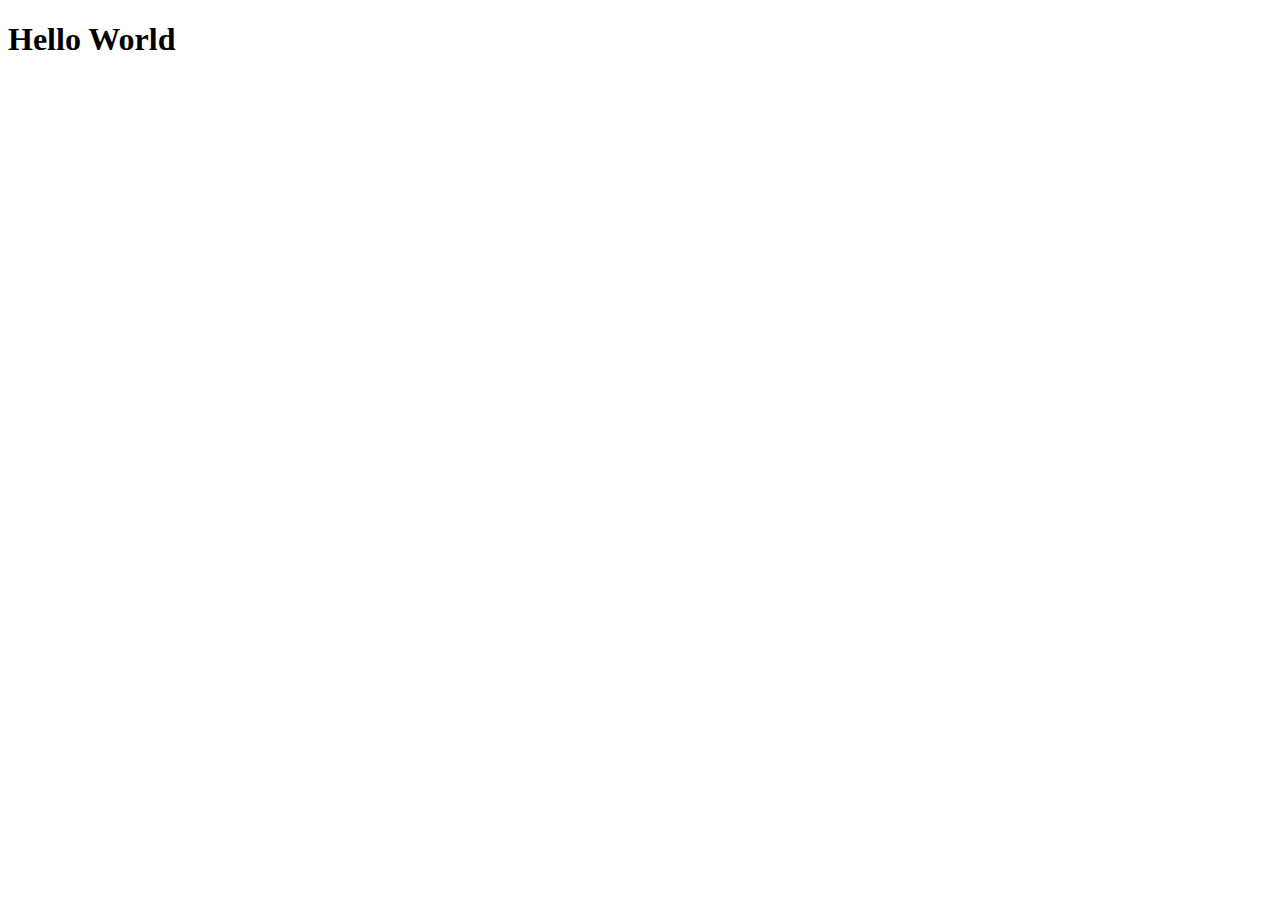
==== index.html @ 7b794e00 "Basic file and folder setup" ====
<!DOCTYPE html>
<html lang="en">
<head>
	<meta charset="UTF-8">
	<meta name="viewport" content="width=device-width">
	<meta name="description" content="Another web developer portfolio">
	<meta name="keywords" content="learn to code, web development">
	<meta name="author" content="Dominic Davies">
	<title>Dominic Davies | Welcome</title>
	<link rel="stylesheet" href="css/style.css">
</head>
<body>
	<h1>Hello World</h1>
</body>
</html>
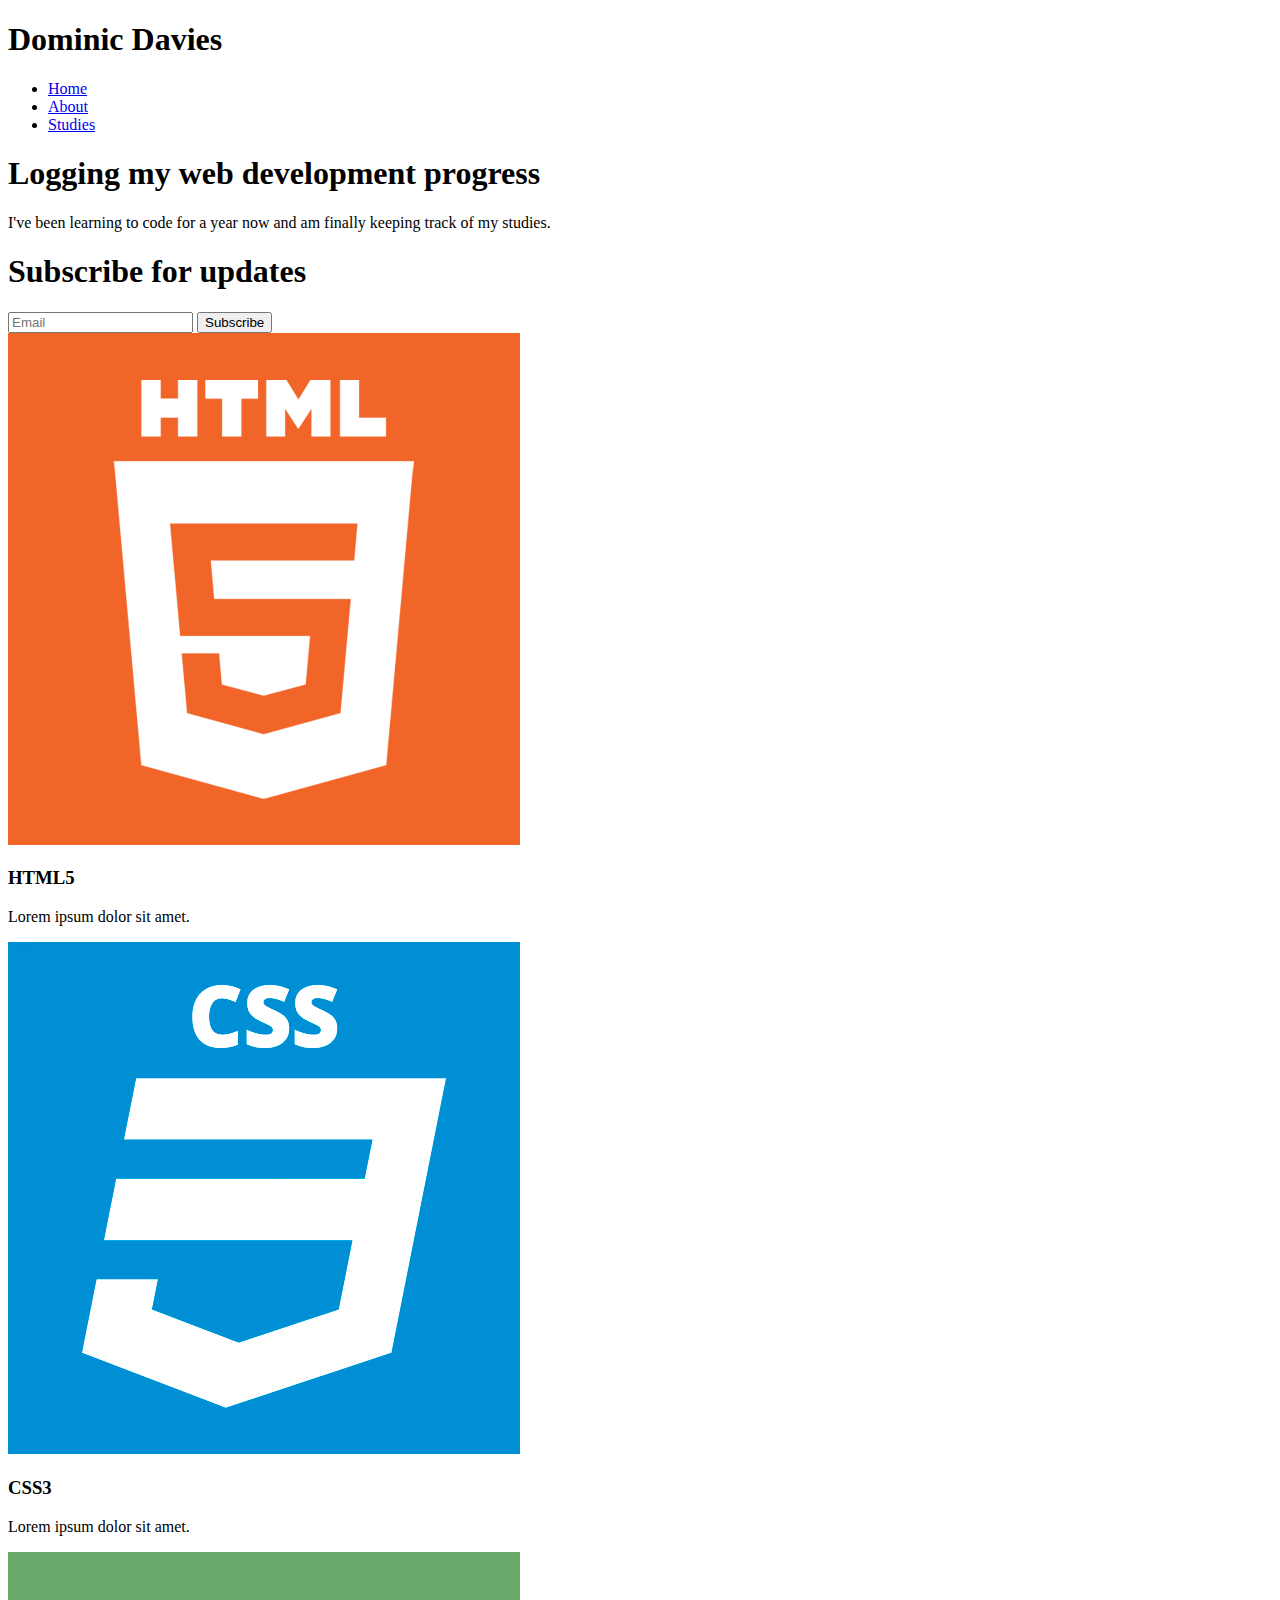
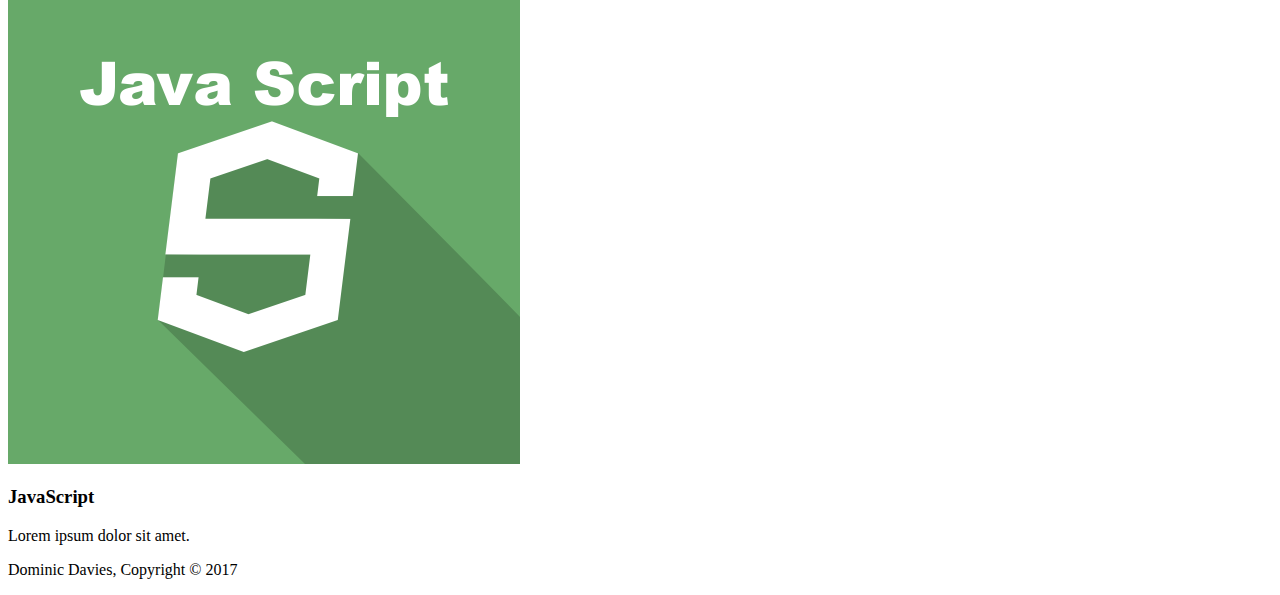
==== commit a6b1dc8c: "Core html for index, uploaded images" ====
--- a/index.html
+++ b/index.html
@@ -10,6 +10,61 @@
 	<link rel="stylesheet" href="css/style.css">
 </head>
 <body>
-	<h1>Hello World</h1>
+	<header>
+		<div class="container">
+			<div id="branding">
+				<h1>Dominic Davies</h1>
+			</div>
+			<nav>
+				<ul>
+					<li><a href="index.html">Home</a></li>
+					<li><a href="about.html">About</a></li>
+					<li><a href="studies.html">Studies</a></li>
+				</ul>
+			</nav>
+		</div>
+	</header>
+	
+	<section id="showcase">
+		<div class="container">
+			<h1>Logging my web development progress</h1>
+			<p>I've been learning to code for a year now and am finally keeping track of my studies.</p>
+		</div>
+	</section>
+	
+	<section id="email-signup">
+		<div class="container">
+			<h1>Subscribe for updates</h1>
+			<form>
+				<input type="email" placeholder="Email">
+				<button type="submit" class="button-1">Subscribe</button>
+			</form>
+		</div>
+	</section>
+	
+	<section id="skills">
+		<div class="container">
+			<div class="skill">
+				<img src="img/html5-icon.png" alt="html5 icon">
+				<h3>HTML5</h3>
+				<p>Lorem ipsum dolor sit amet.</p>
+			</div>
+			<div class="skill">
+				<img src="img/css3%20icon.png" alt="CSS3 icon">
+				<h3>CSS3</h3>
+				<p>Lorem ipsum dolor sit amet.</p>
+			</div>
+			<div class="skill">
+				<img src="img/js%20icon.png" alt="JavaScript icon">
+				<h3>JavaScript</h3>
+				<p>Lorem ipsum dolor sit amet.</p>
+			</div>
+		</div>
+	</section>
+	
+	<footer>
+		<p>Dominic Davies, Copyright &copy; 2017</p>
+	</footer>
+	
 </body>
 </html>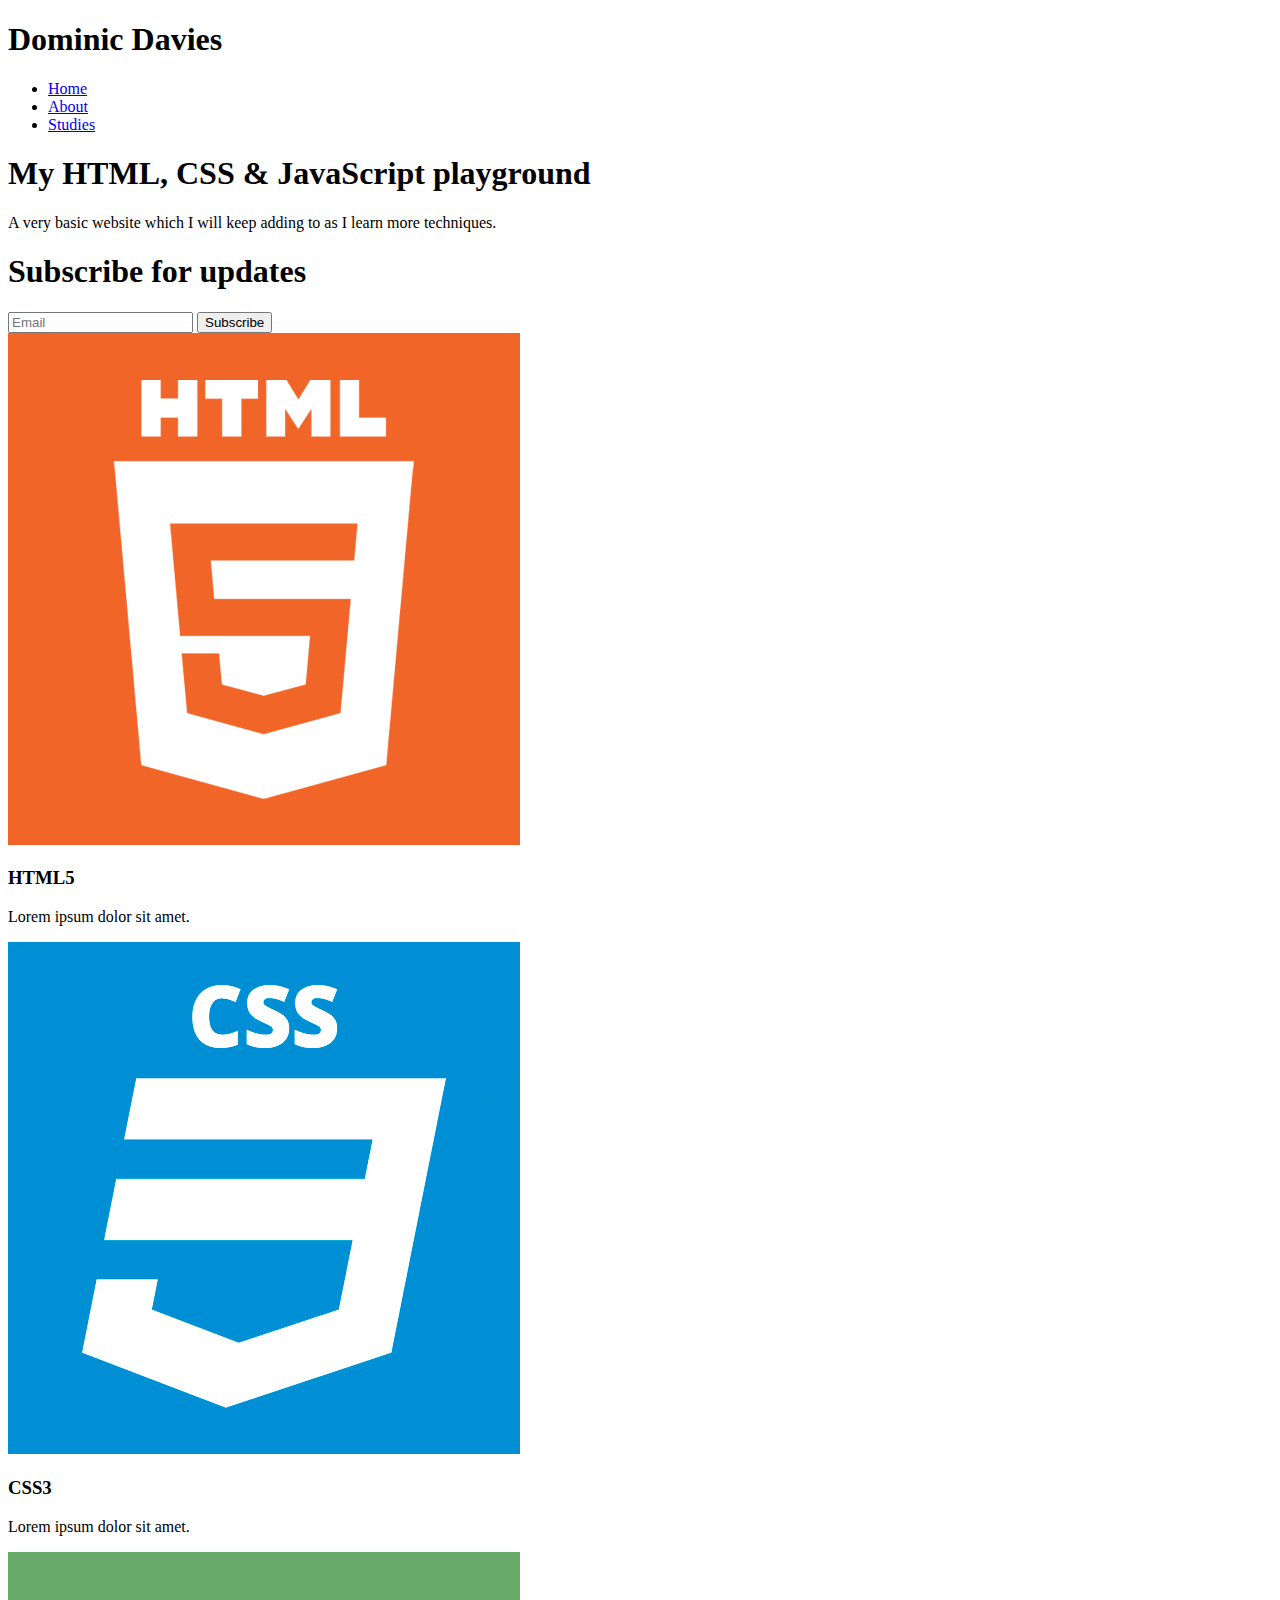
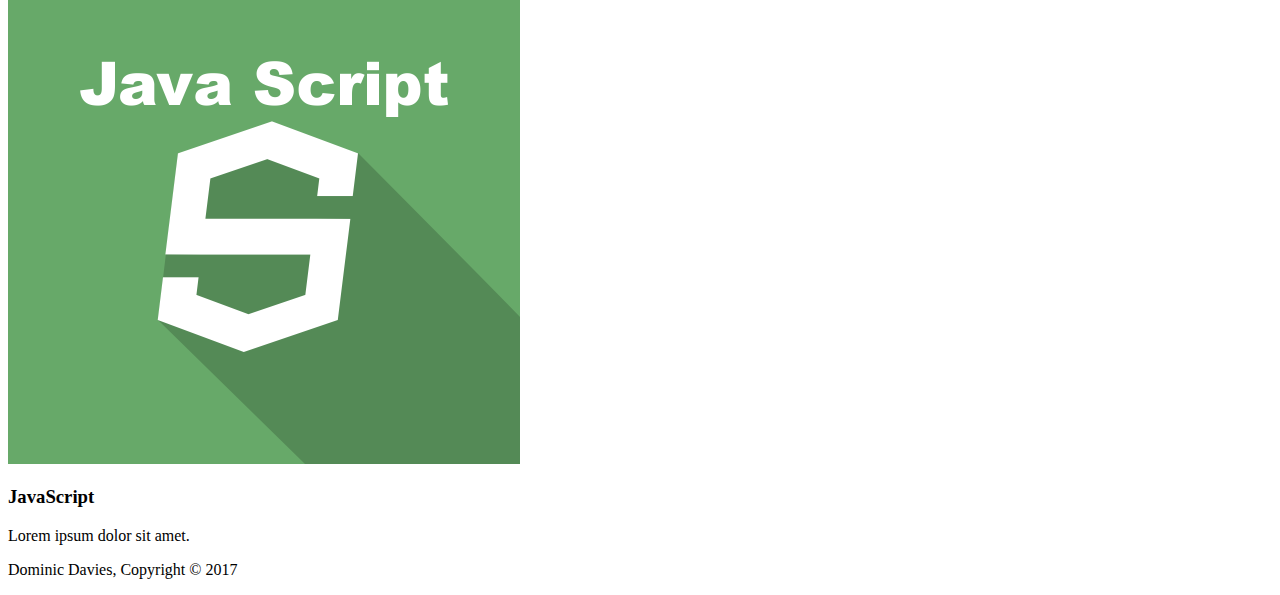
==== commit 97ad3e12: "Changed header text" ====
--- a/index.html
+++ b/index.html
@@ -27,8 +27,8 @@
 	
 	<section id="showcase">
 		<div class="container">
-			<h1>Logging my web development progress</h1>
-			<p>I've been learning to code for a year now and am finally keeping track of my studies.</p>
+			<h1>My HTML, CSS &amp; JavaScript playground</h1>
+			<p>A very basic website which I will keep adding to as I learn more techniques.</p>
 		</div>
 	</section>
 	
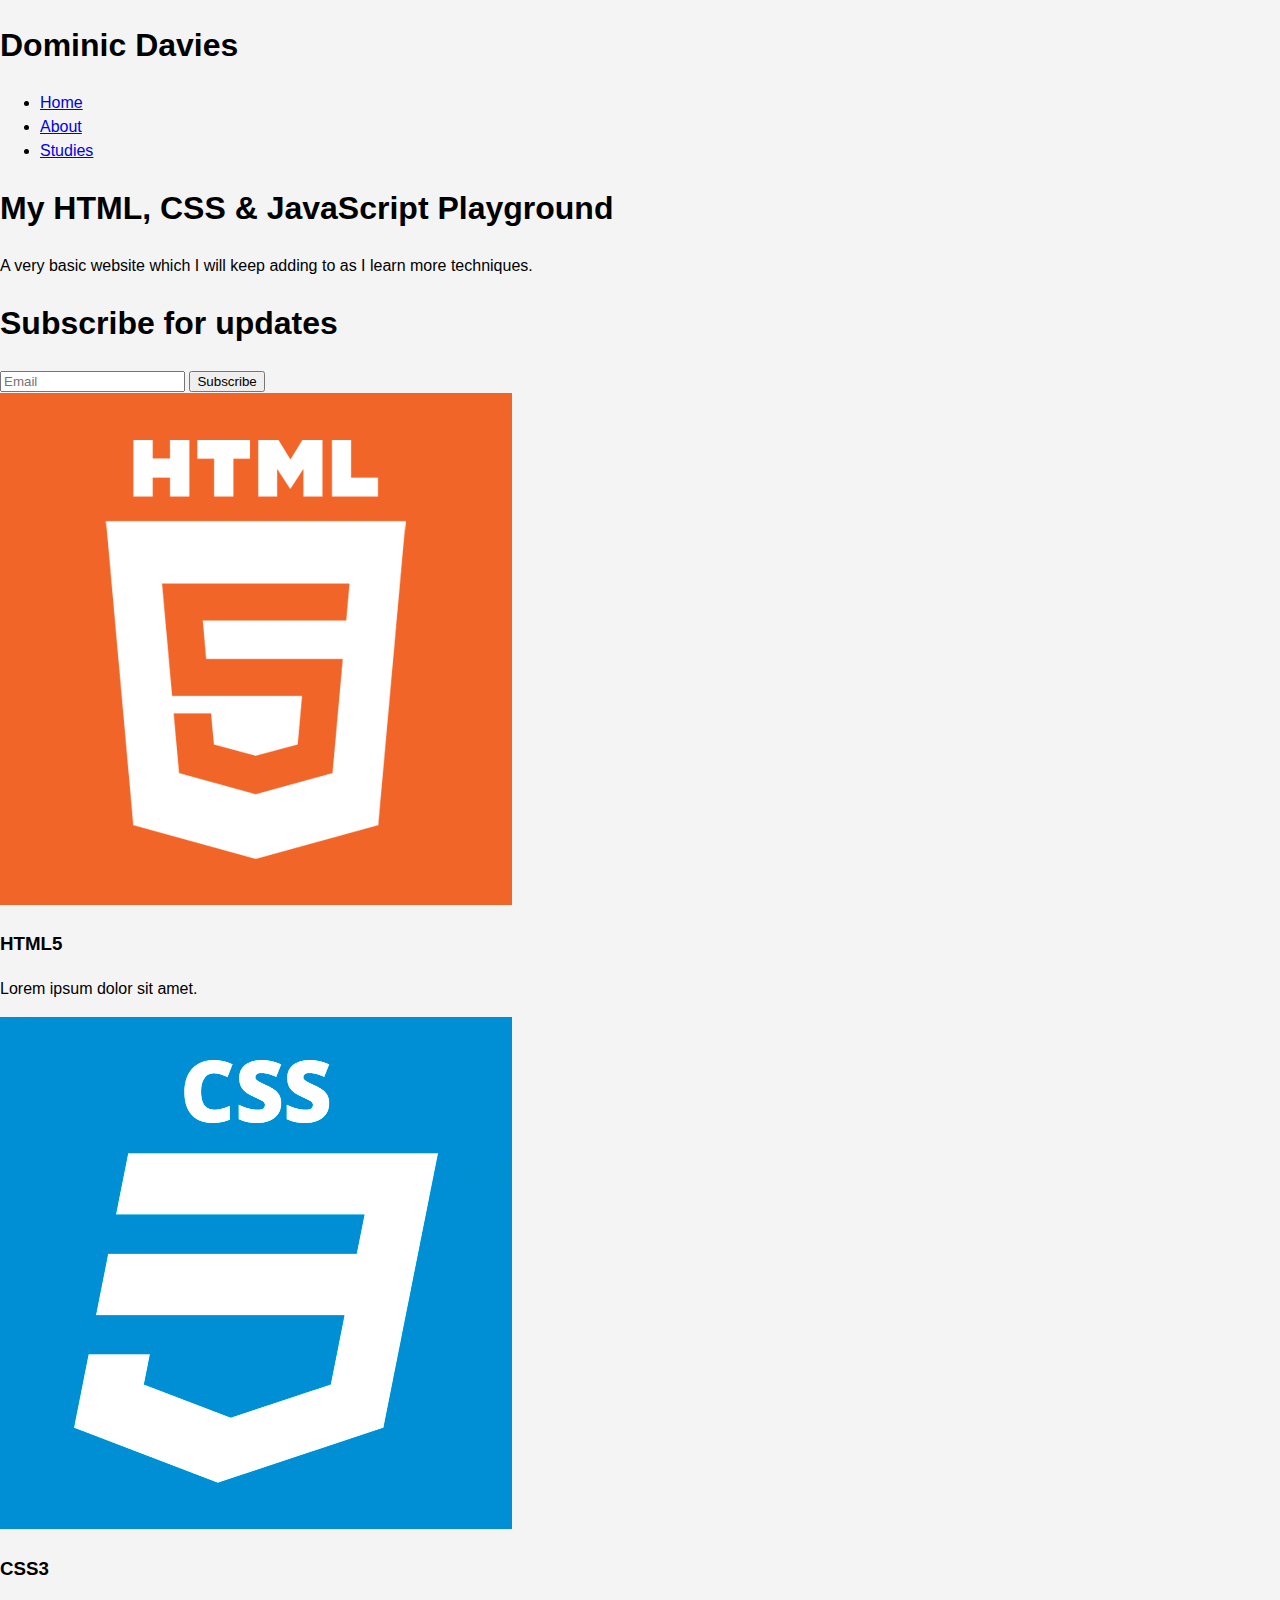
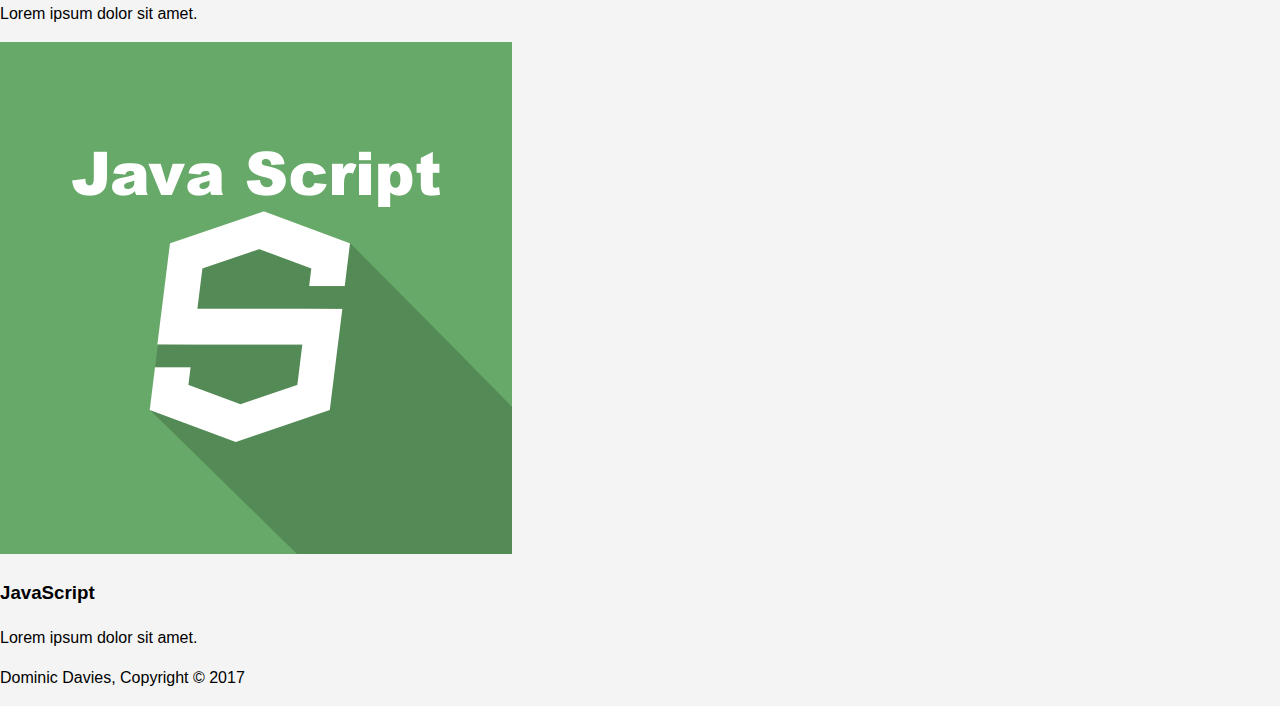
==== commit 9324adf6: "Styled body" ====
--- a/index.html
+++ b/index.html
@@ -27,7 +27,7 @@
 	
 	<section id="showcase">
 		<div class="container">
-			<h1>My HTML, CSS &amp; JavaScript playground</h1>
+			<h1>My HTML, CSS &amp; JavaScript Playground</h1>
 			<p>A very basic website which I will keep adding to as I learn more techniques.</p>
 		</div>
 	</section>
--- a/css/style.css
+++ b/css/style.css
@@ -0,0 +1,10 @@
+body {
+	font-family: Arial, Helvetica, sans-serif;
+	font-size: 16px;
+	/*	amount of space between each line - check this!!  */
+	line-height: 1.5;
+	padding: 0;
+	margin: 0;
+	/*	very light grey almost white*/
+	background-color: #f4f4f4; 
+}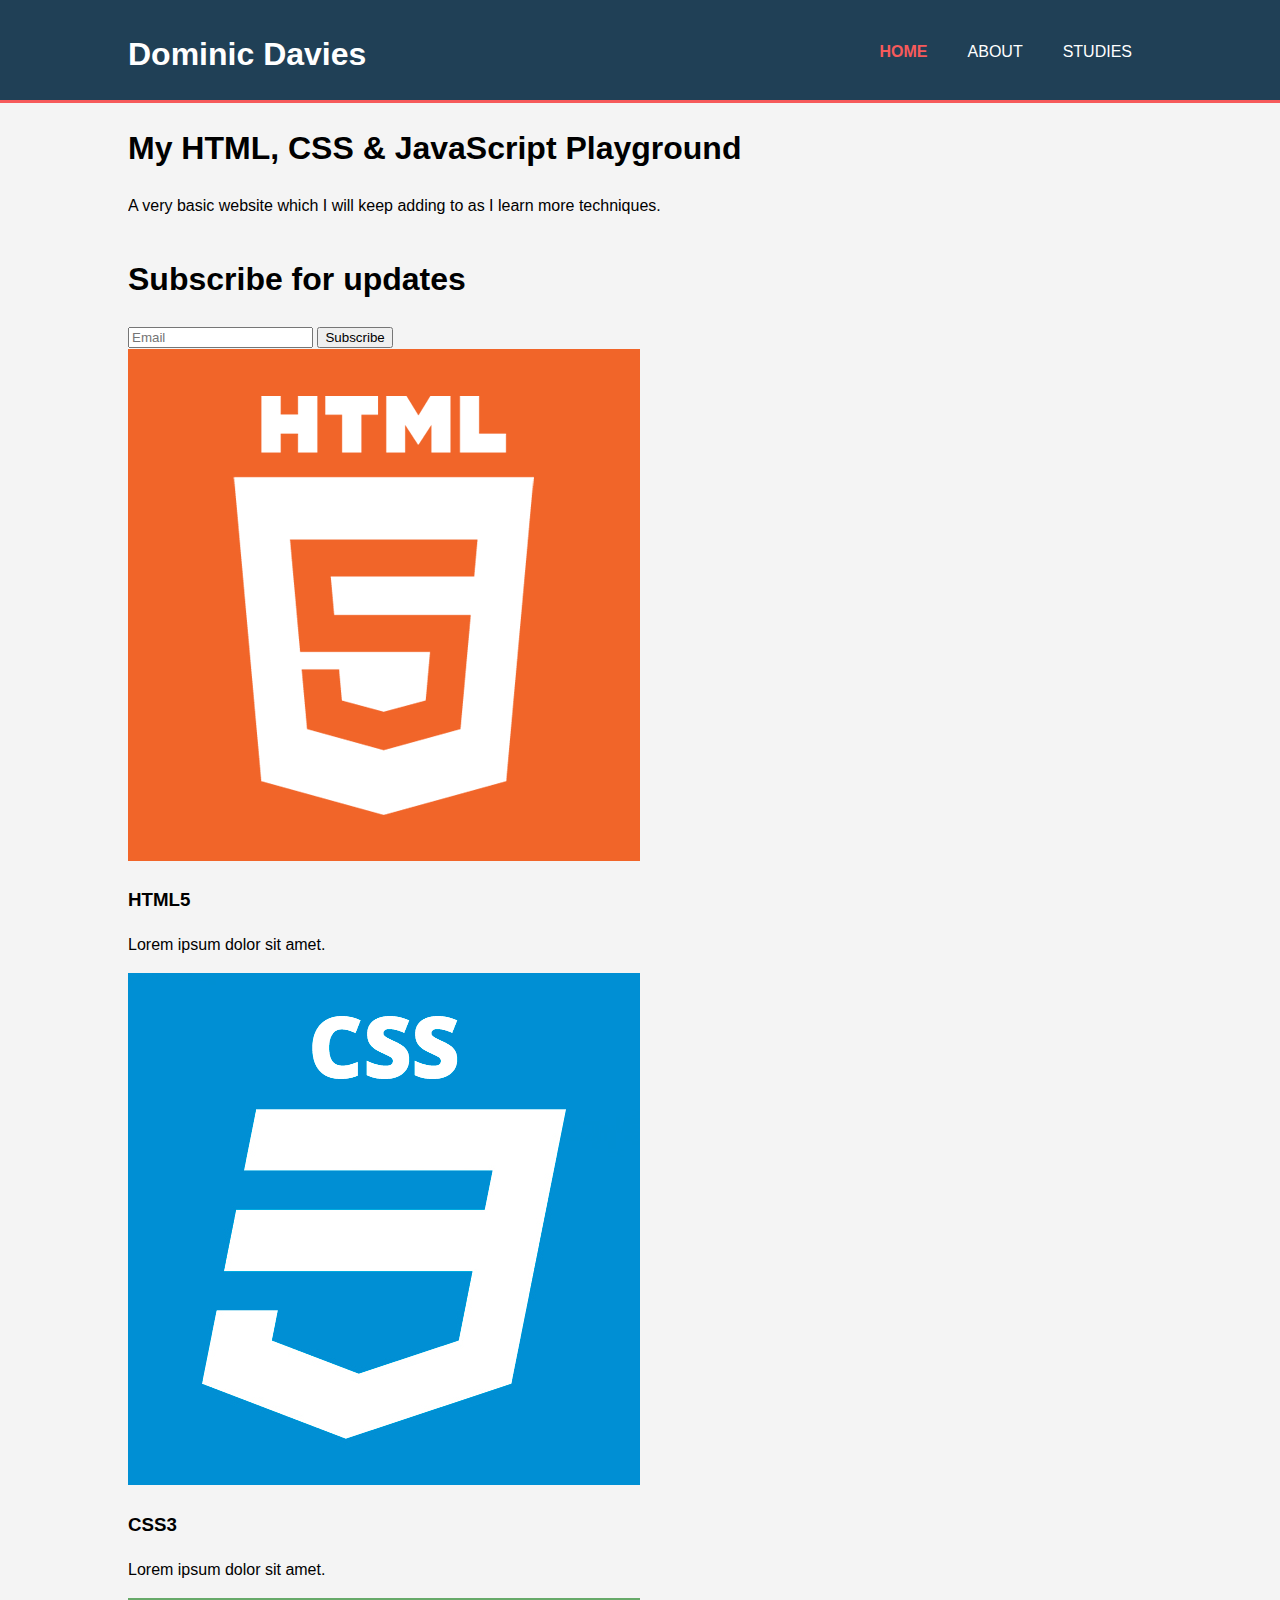
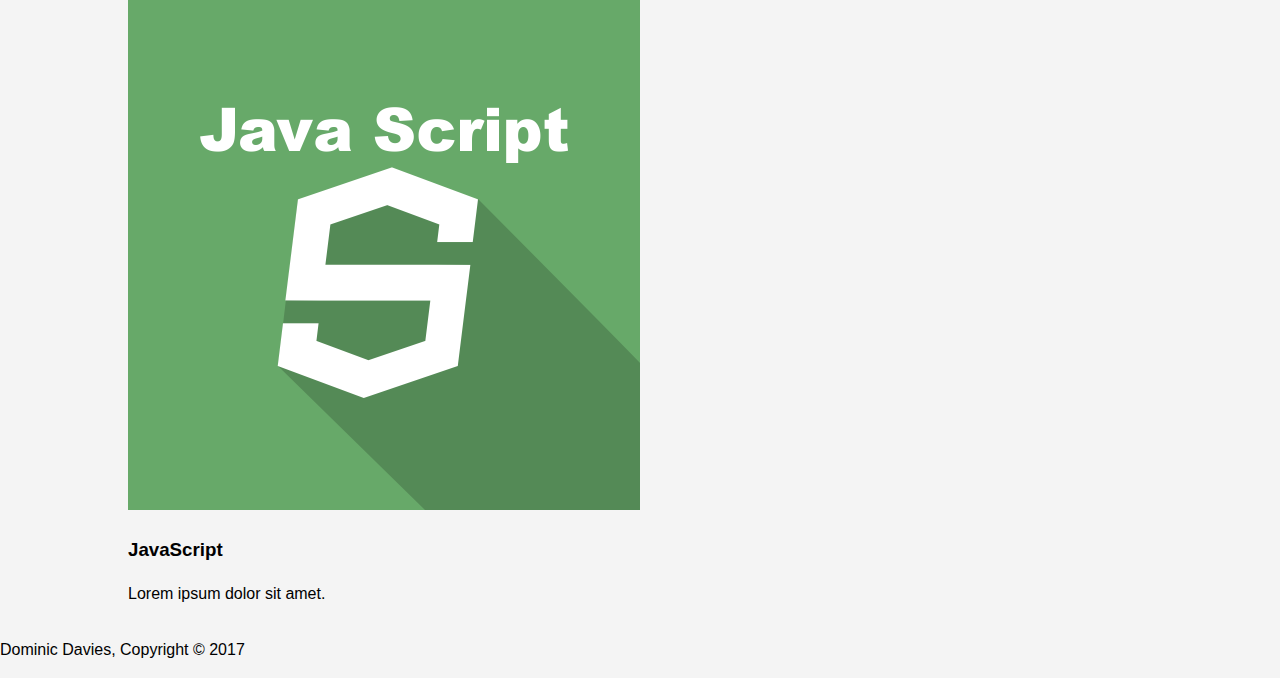
==== commit cce7207d: "Styled header and navigation" ====
--- a/index.html
+++ b/index.html
@@ -17,7 +17,7 @@
 			</div>
 			<nav>
 				<ul>
-					<li><a href="index.html">Home</a></li>
+					<li class="current"><a href="index.html">Home</a></li>
 					<li><a href="about.html">About</a></li>
 					<li><a href="studies.html">Studies</a></li>
 				</ul>
--- a/css/style.css
+++ b/css/style.css
@@ -7,4 +7,76 @@
 	margin: 0;
 	/*	very light grey almost white*/
 	background-color: #f4f4f4; 
-}+}
+
+/*Global */
+
+.container {
+	/*	responsive*/
+	width: 80%;
+	/*	center*/
+	margin: auto;
+	overflow: hidden;
+}
+
+ul {
+	margin: 0;
+	padding: 0;
+}
+
+/*Header styles*/
+
+header {
+	/*	codecademy's blue and red apparently https://brandcolors.net/  */
+	background: #204056;
+	color: #ffffff;
+	padding-top: 30px;
+	min-height: 70px;
+	border-bottom: #f65a5b 3px solid;
+}
+
+header a {
+	color: #ffffff;
+	text-decoration: none;
+	text-transform: uppercase;
+	font-size: 16px;
+}
+
+
+
+/*make menu horizontal */
+
+header li {
+	float: left;
+	display: inline;
+	padding: 0 20px 0 20px;
+}
+
+/*float branding and menu*/
+
+header #branding {
+	float: left;
+}
+
+header #branding h1 {
+	margin: 0;
+}
+
+header nav {
+	float: right;
+	margin-top: 10px;
+}
+
+header .current a {
+	color: #f65a5b;
+	font-weight: bold;
+}
+
+header a:hover {
+	color: #cccccc;
+	font-weight: bold;
+}
+
+
+
+
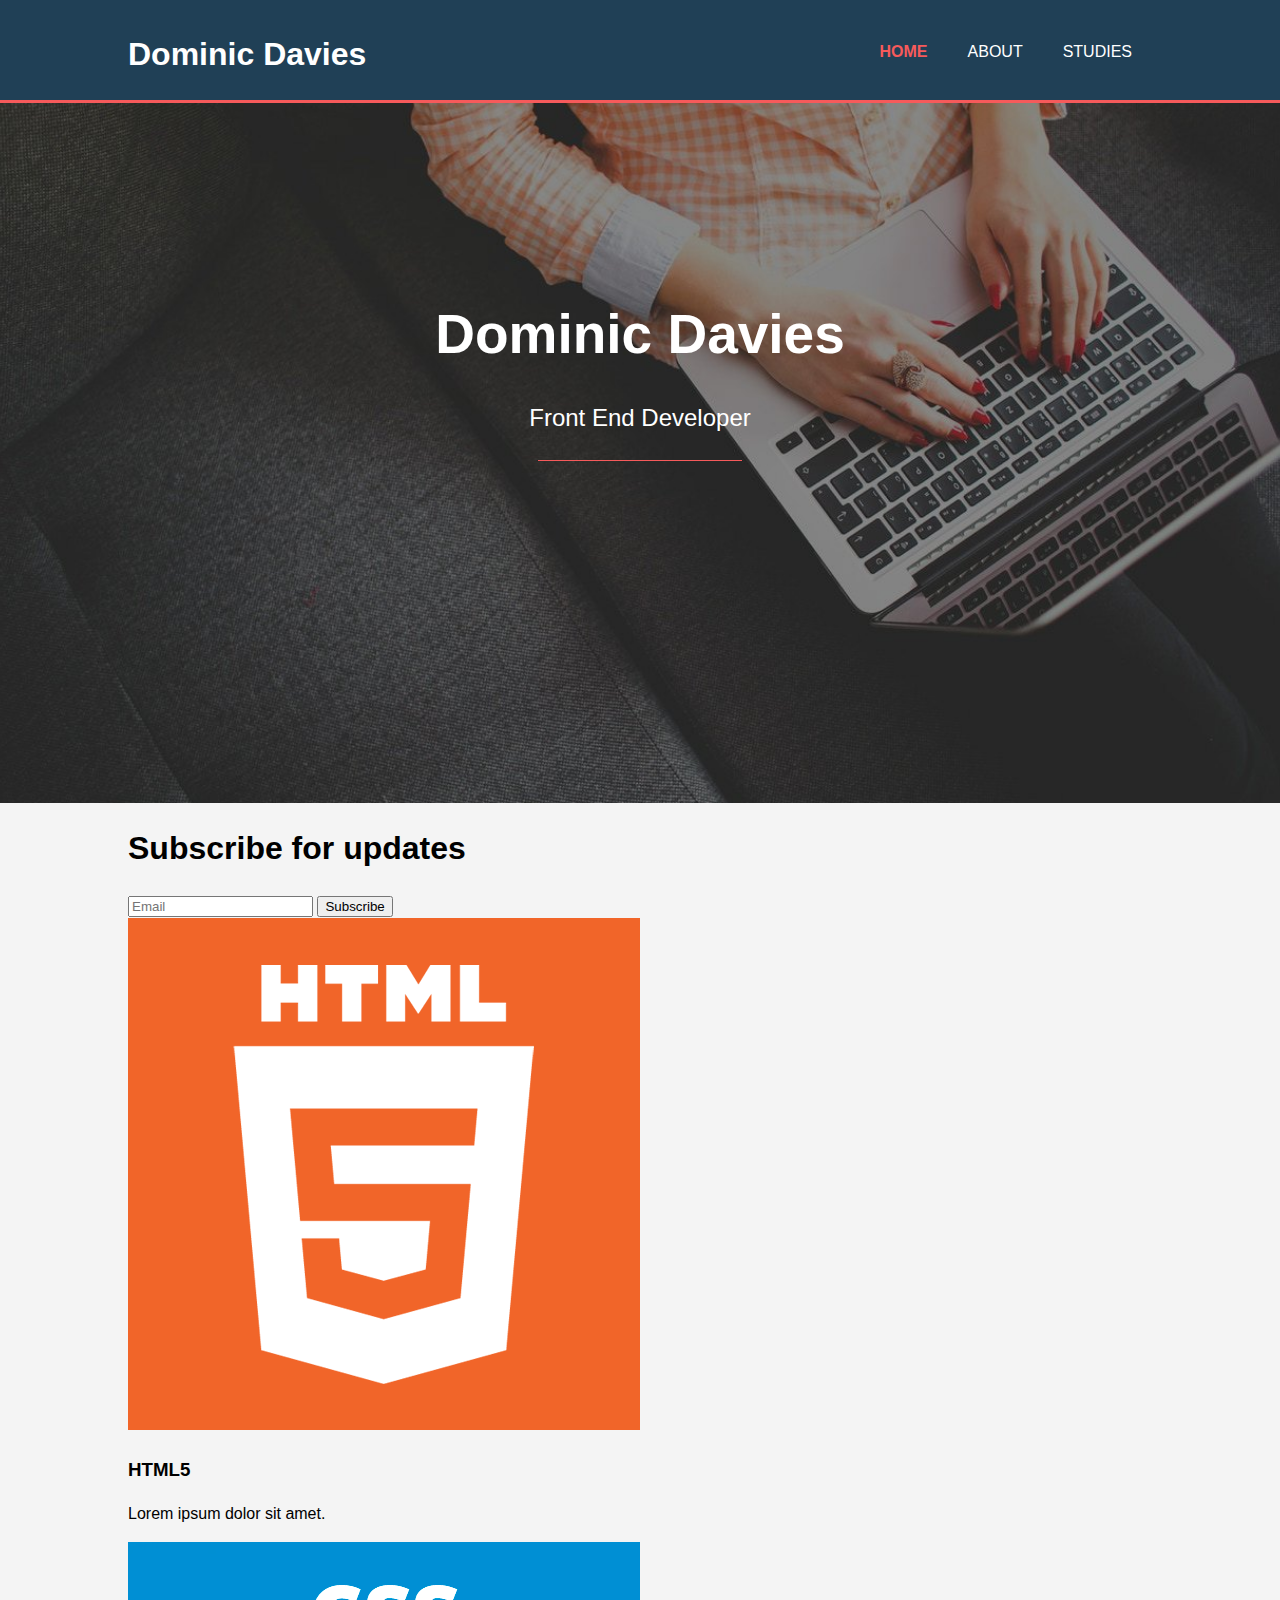
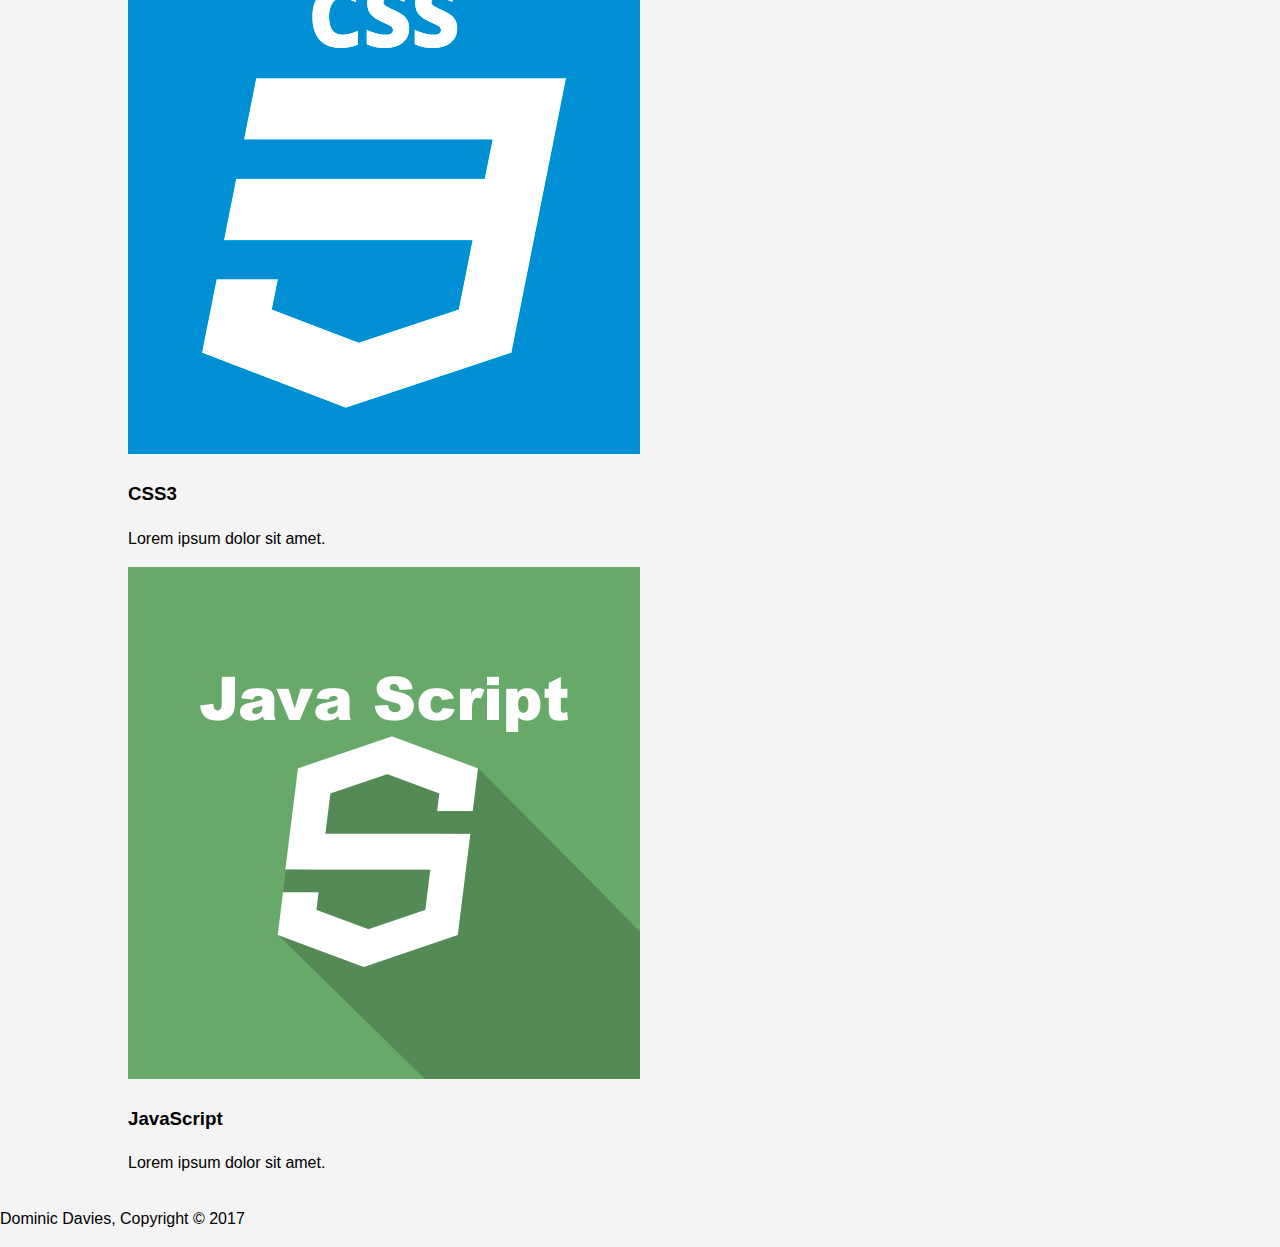
==== commit f169d6a6: "Styled showcase area again, changed text and added a hr tag" ====
--- a/index.html
+++ b/index.html
@@ -27,8 +27,9 @@
 	
 	<section id="showcase">
 		<div class="container">
-			<h1>My HTML, CSS &amp; JavaScript Playground</h1>
-			<p>A very basic website which I will keep adding to as I learn more techniques.</p>
+			<h1>Dominic Davies</h1>
+			<p>Front End Developer</p>
+			<hr>
 		</div>
 	</section>
 	
--- a/css/style.css
+++ b/css/style.css
@@ -77,6 +77,55 @@
 	font-weight: bold;
 }
 
+/*Showcase area */
+
+#showcase {
+	min-height: 700px;
+	background: url('../img/lady-using-laptop-overlay.jpg') no-repeat center center fixed;
+	width: 100%;
+  -webkit-background-size: cover;
+  -moz-background-size: cover;
+  -o-background-size: cover;
+  background-size: cover;
+	min-height: 700px;
+	text-align: center;
+	color: #ffffff;
+}
+
+#showcase h1 {
+	margin-top: 190px;
+	font-size: 55px;
+	margin-bottom: 10px;
+}
+
+
+#showcase p {
+	font-size: 24px;
+}
+
+#showcase hr {
+	width: 20%;
+	display: block;
+	height: 2px;
+	border: 0;
+	border-top: 1px solid #f65a5b;
+	margin: 0 auto;
+	padding: 0; 
+}
 
 
 
+
+
+
+
+
+
+
+
+
+
+
+
+
+
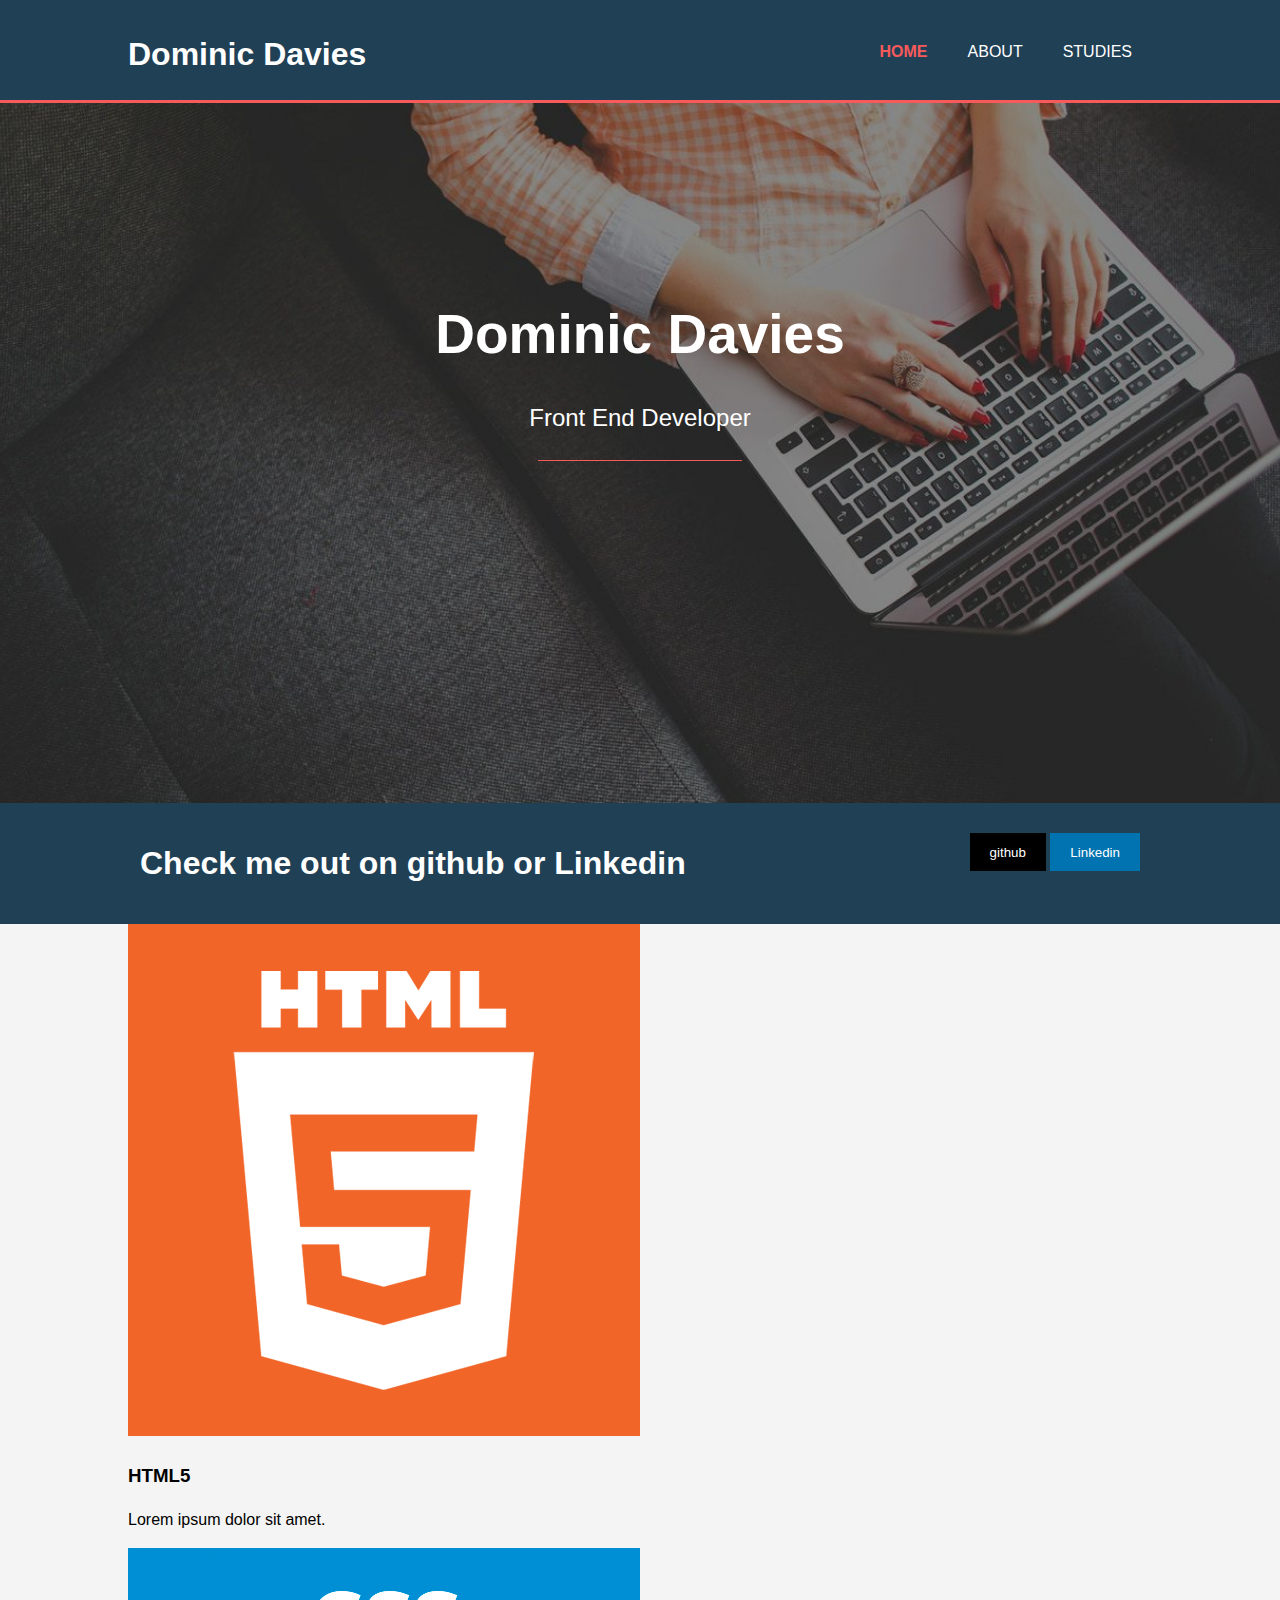
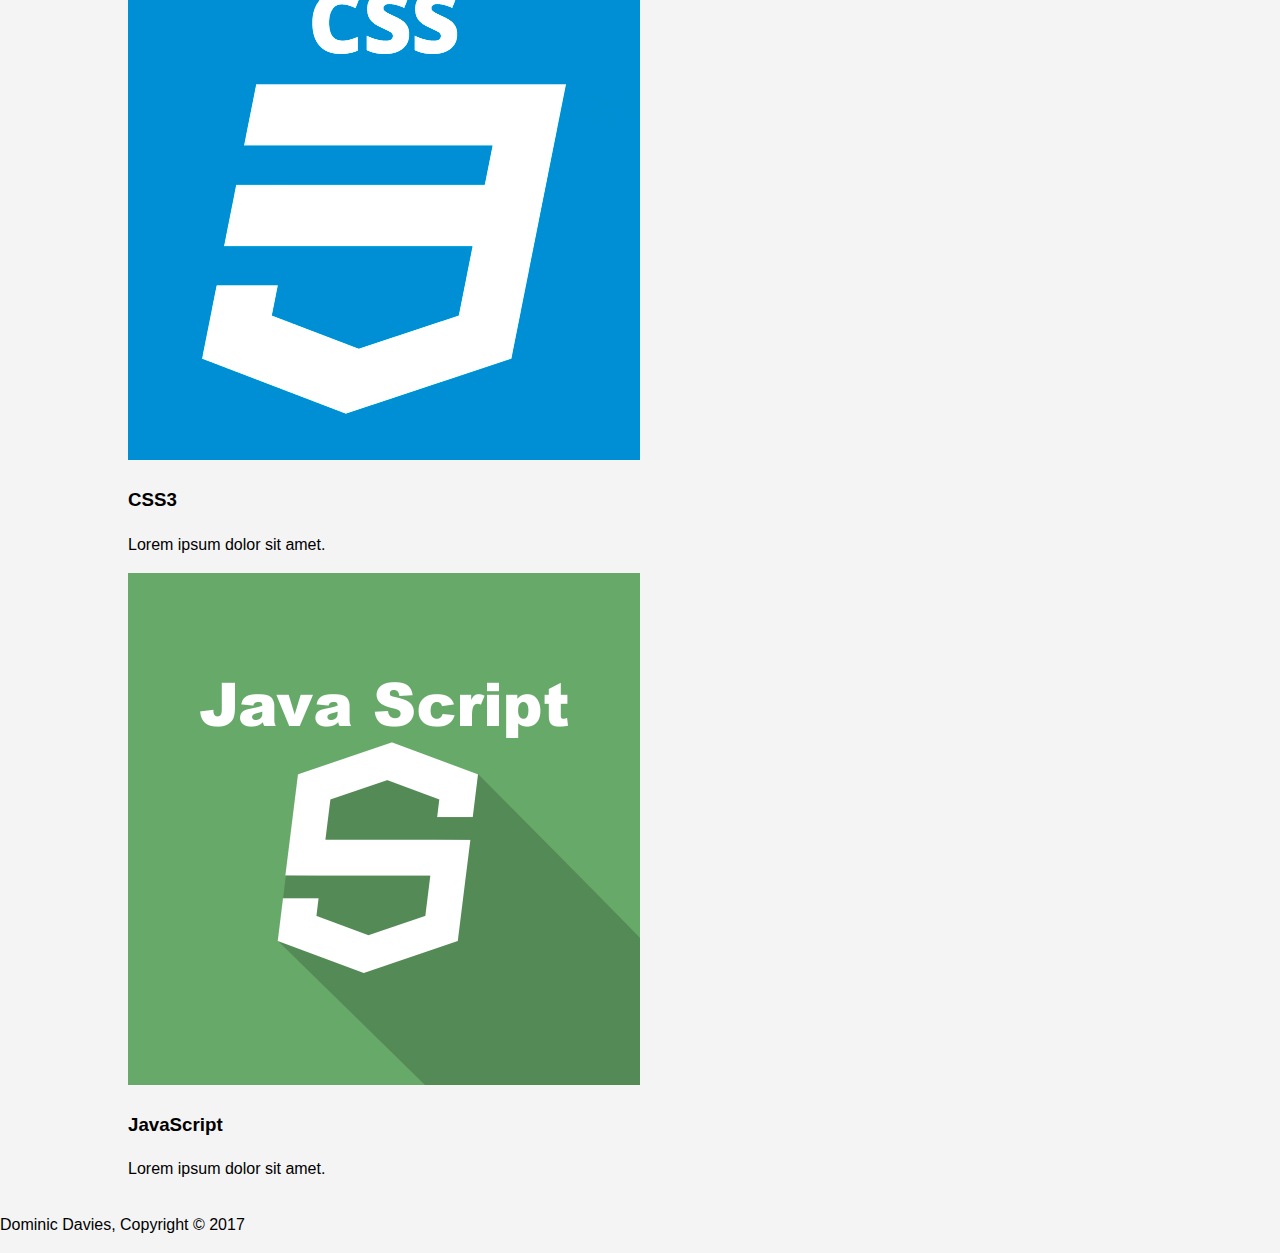
==== commit 9f7d2336: "Styled call to action area" ====
--- a/index.html
+++ b/index.html
@@ -33,14 +33,14 @@
 		</div>
 	</section>
 	
-	<section id="email-signup">
+	<section id="call-to-action">
 		<div class="container">
-			<h1>Subscribe for updates</h1>
+			<h1>Check me out on github or Linkedin</h1>
 			<form>
-				<input type="email" placeholder="Email">
-				<button type="submit" class="button-1">Subscribe</button>
+				<button class="button-gh btn">github</button>
+				<button class="button-li btn">Linkedin</button>
 			</form>
-		</div>
+		</div>	
 	</section>
 	
 	<section id="skills">
--- a/css/style.css
+++ b/css/style.css
@@ -24,6 +24,20 @@
 	padding: 0;
 }
 
+.btn {
+	height: 38px;
+	border: 0;
+	padding-left: 20px;
+	padding-right: 20px;
+	color: #ffffff;
+}
+
+.btn:hover,
+header a:hover {
+	color: #cccccc;
+	font-weight: bold;
+}
+
 /*Header styles*/
 
 header {
@@ -41,7 +55,6 @@
 	text-transform: uppercase;
 	font-size: 16px;
 }
-
 
 
 /*make menu horizontal */
@@ -72,11 +85,6 @@
 	font-weight: bold;
 }
 
-header a:hover {
-	color: #cccccc;
-	font-weight: bold;
-}
-
 /*Showcase area */
 
 #showcase {
@@ -98,7 +106,6 @@
 	margin-bottom: 10px;
 }
 
-
 #showcase p {
 	font-size: 24px;
 }
@@ -113,6 +120,31 @@
 	padding: 0; 
 }
 
+/* call to action section */
+
+#call-to-action {
+	padding: 15px;
+	color: #ffffff;
+	background: #204056;
+}
+
+#call-to-action h1 {
+	float: left;
+}
+
+#call-to-action form {
+	float: right;
+	padding-top: 15px;
+}
+
+#call-to-action .button-gh {
+	background: #000000;
+}
+
+#call-to-action .button-li {
+	background: #0073B0;
+}
+	
 
 
 
@@ -124,8 +156,3 @@
 
 
 
-
-
-
-
-
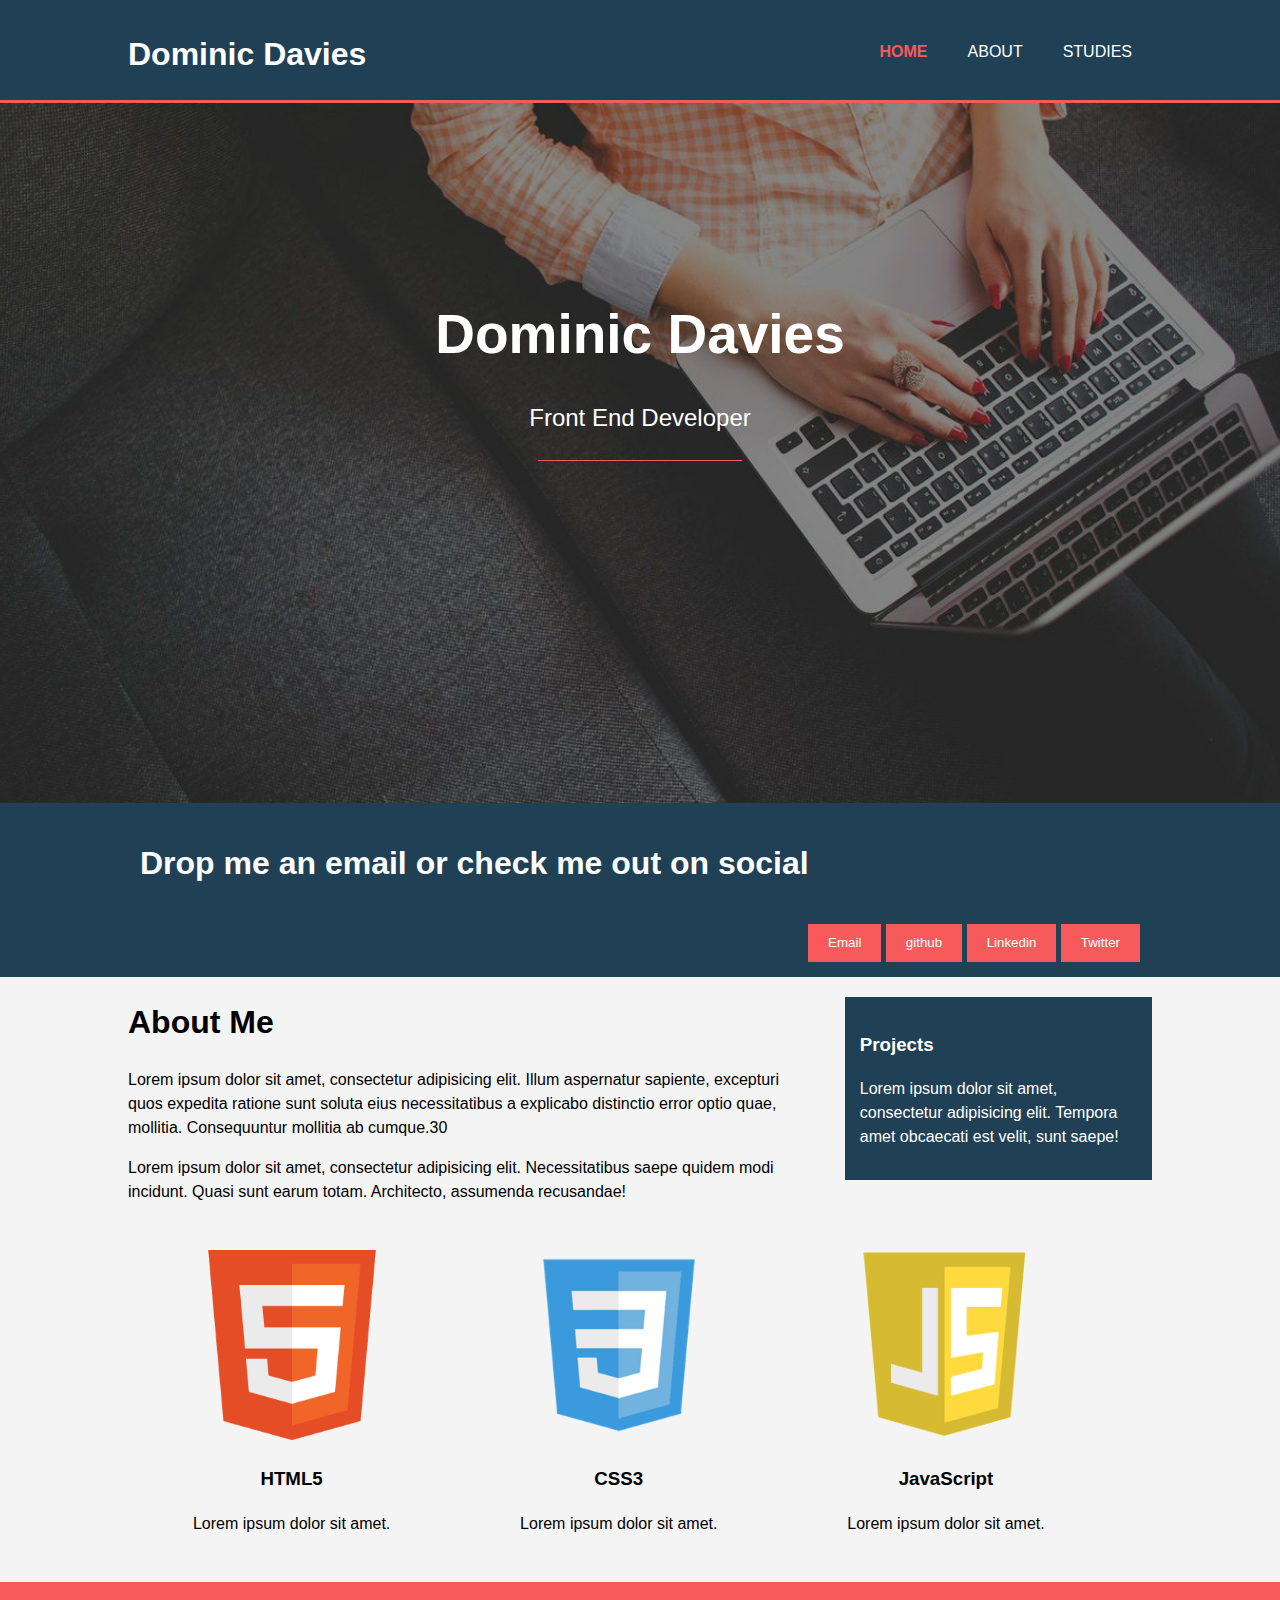
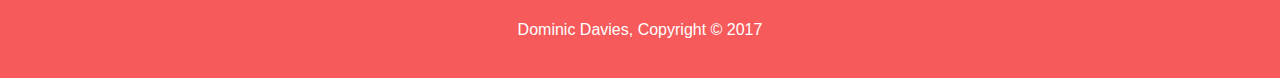
==== commit fa3a13a4: "Styled for devices smaller than 768px" ====
--- a/index.html
+++ b/index.html
@@ -35,28 +35,48 @@
 	
 	<section id="call-to-action">
 		<div class="container">
-			<h1>Check me out on github or Linkedin</h1>
+			<h1>Drop me an email or check me out on social</h1>
 			<form>
-				<button class="button-gh btn">github</button>
+				<button class="button-em btn" href="mailto:email@dominicdavies.me">Email</button>
+				<button class="button-gh btn" href="http://github.com/dominicdaviesme">github</button>
 				<button class="button-li btn">Linkedin</button>
+				<button class="button-tw btn">Twitter</button>
 			</form>
 		</div>	
+	</section>
+	
+	<section id="main">
+		<div class="container">
+			<article id="main-col">
+				<h1 class="page-title">
+					About Me
+				</h1>
+				<p>Lorem ipsum dolor sit amet, consectetur adipisicing elit. Illum aspernatur sapiente, excepturi quos expedita ratione sunt soluta eius necessitatibus a explicabo distinctio error optio quae, mollitia. Consequuntur mollitia ab cumque.30</p>
+				<p>Lorem ipsum dolor sit amet, consectetur adipisicing elit. Necessitatibus saepe quidem modi incidunt. Quasi sunt earum totam. Architecto, assumenda recusandae!</p>
+			</article>
+			<aside id="sidebar">
+				<div class="dark-bg">
+					<h3>Projects</h3>
+					<p>Lorem ipsum dolor sit amet, consectetur adipisicing elit. Tempora amet obcaecati est velit, sunt saepe!</p>
+				</div>
+			</aside>
+		</div>
 	</section>
 	
 	<section id="skills">
 		<div class="container">
 			<div class="skill">
-				<img src="img/html5-icon.png" alt="html5 icon">
+				<img src="img/HTML5.png" alt="html5 icon">
 				<h3>HTML5</h3>
 				<p>Lorem ipsum dolor sit amet.</p>
 			</div>
 			<div class="skill">
-				<img src="img/css3%20icon.png" alt="CSS3 icon">
+				<img src="img/css3.png" alt="CSS3 icon">
 				<h3>CSS3</h3>
 				<p>Lorem ipsum dolor sit amet.</p>
 			</div>
 			<div class="skill">
-				<img src="img/js%20icon.png" alt="JavaScript icon">
+				<img src="img/js.png" alt="JavaScript icon">
 				<h3>JavaScript</h3>
 				<p>Lorem ipsum dolor sit amet.</p>
 			</div>
--- a/css/style.css
+++ b/css/style.css
@@ -1,3 +1,6 @@
+	/*	codecademy's blue and red apparently https://brandcolors.net/  */
+/*	Blue background: #204056; and pink/red #f65a5b*/
+
 body {
 	font-family: Arial, Helvetica, sans-serif;
 	font-size: 16px;
@@ -30,6 +33,7 @@
 	padding-left: 20px;
 	padding-right: 20px;
 	color: #ffffff;
+	background-color: #f65a5b;
 }
 
 .btn:hover,
@@ -38,10 +42,17 @@
 	font-weight: bold;
 }
 
+.dark-bg {
+	background: #204056;
+	padding: 15px;
+	color: #ffffff;
+	margin-top: 10px;
+	margin-bottom: 10px;
+}
+
 /*Header styles*/
 
 header {
-	/*	codecademy's blue and red apparently https://brandcolors.net/  */
 	background: #204056;
 	color: #ffffff;
 	padding-top: 30px;
@@ -137,22 +148,108 @@
 	padding-top: 15px;
 }
 
-#call-to-action .button-gh {
+#call-to-action .button-gh:hover {
 	background: #000000;
 }
 
-#call-to-action .button-li {
+#call-to-action .button-li:hover {
 	background: #0073B0;
 }
-	
-
-
-
-
-
-
-
-
-
-
-
+
+	
+/*  skills area  */
+
+#skills {
+	margin-top: 20px;
+}
+
+#skills .skill {
+	float: left;
+	width: 30%;
+	padding: 10px;
+	text-align: center;
+}
+
+#skills .skill img {
+	width: 190px;
+}
+
+footer {
+	padding: 20px;
+	margin-top: 20px;
+	color: #ffffff;
+	background-color: #f65a5b;
+	text-align: center;
+}
+
+/*About Page*/
+
+aside#sidebar {
+	float: right;
+	width: 30%;
+	margin-top: 10px;
+}
+
+article#main-col {
+	float: left;
+	width: 65%;
+}
+
+/*All other pages - not home */
+
+.footer-pages {
+	margin-top: 0px;
+}
+
+
+/*Media Queries*/
+
+/* devices less than 768px */
+@media(max-width: 767px) {
+	header #branding,
+	header nav,
+	header nav li,
+	#call-to-action h1,
+	#call-to-action form,
+	#skills .skill,
+	article#main-col,
+	aside#sidebar {
+		float: none;
+		text-align: center;
+		width: 100%;
+	}
+	
+	header {
+		padding-bottom: 20px;
+	}
+	
+	#call-to-action h1 {
+		margin-top: 40px;
+}
+	
+	#call-to-action .btn {
+		display: block;
+		width: 80%;
+		margin-bottom: 5px;
+	}
+	
+	#call-to-action form {
+		width: 60%;
+		margin-left: 30%;
+		text-align: center;
+		margin-bottom: 5px;
+	}
+}
+
+
+
+
+
+
+
+
+
+
+
+
+
